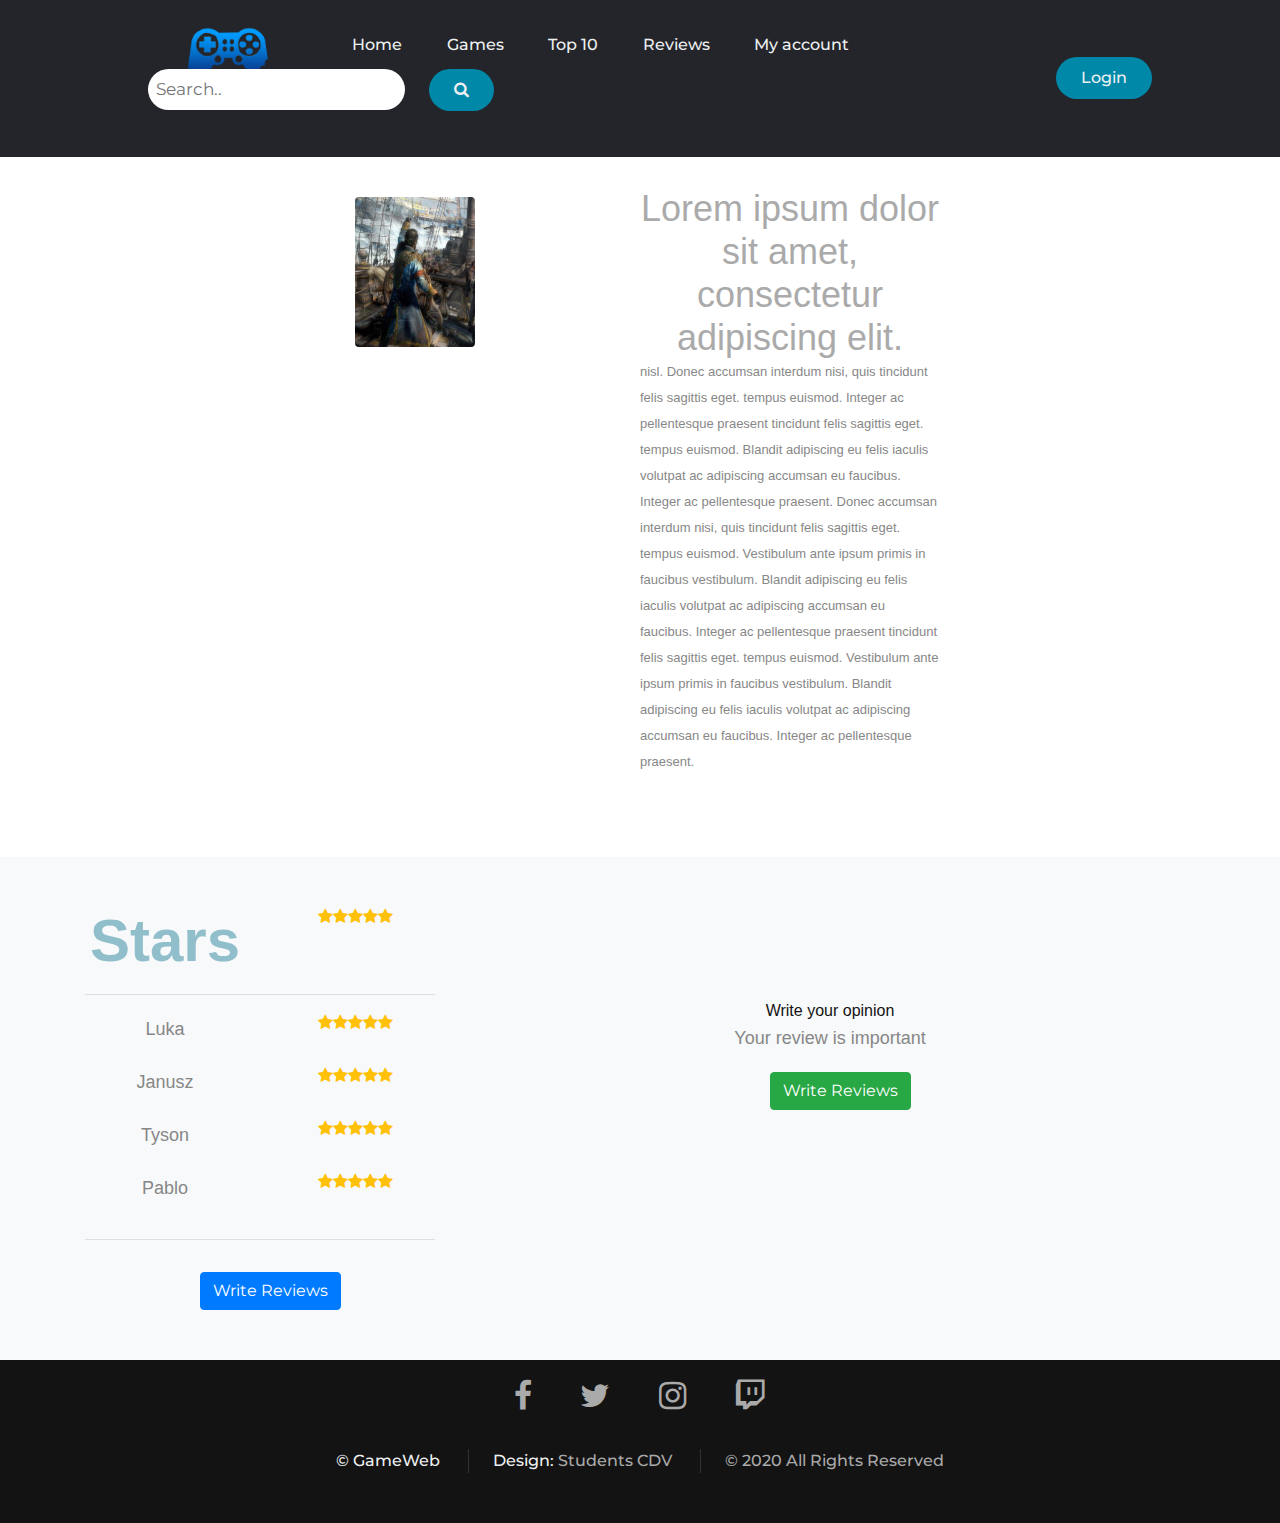
==== game.html @ 72760dee "game" ====
<!DOCTYPE html>
<html lang="en">
<head>
	<title>Gameweb</title>
	<meta charset="UTF-8">
	<meta name="viewport" content="width=device-width, initial-scale=1, shrink-to-fit=no" /> 
	<link rel="stylesheet" href="https://stackpath.bootstrapcdn.com/bootstrap/4.4.1/css/bootstrap.min.css" integrity="sha384-Vkoo8x4CGsO3+Hhxv8T/Q5PaXtkKtu6ug5TOeNV6gBiFeWPGFN9MuhOf23Q9Ifjh" crossorigin="anonymous">
	<link rel="stylesheet" href="css/style.css"/>
	<link href="https://maxcdn.bootstrapcdn.com/font-awesome/4.7.0/css/font-awesome.min.css"rel="stylesheet" integrity="sha384-wvfXpqpZZVQGK6TAh5PVlGOfQNHSoD2xbE+QkPxCAFlNEevoEH3Sl0sibVcOQVnN" crossorigin="anonymous">
</head>
<body>
	<header>	
			<!--<img class="logo" src="img/logo.png" alt="logo">-->
			<nav>
				<ul class="nav_links">
					<li><a href="#"><img class=logo src="img/logo.png"></a></li>
					<li><a href="index.html">Home</a></li>
					<li><a href="games.html">Games</a></li>
					<li><a href="top.html">Top 10</a></li> 
					<li><a href="reviews.html">Reviews</a></li>
					<li><a href="myaccount.html">My account</a></li>
					<li><form action="/search.php">
						<input type="text" placeholder="Search.." name="search">
						<button type="submit"><i class="fa fa-search"></i></button>
					  </form></li>
				</ul>
			</nav>
			<a class="cta" href="login.html"><button>Login</button></a>
	</header>


    <div class="glowny">

        <div class="lewy">
            <img src="img/o3.jpg" class="image-left" alt=""/>
            
        </div>
        
        <div class="prawy">
            <h2>Lorem ipsum dolor sit amet, consectetur adipiscing elit.</h2>
            <p class="opis-gra"> nisl. Donec accumsan interdum nisi, quis tincidunt felis sagittis eget. tempus euismod. Integer ac pellentesque praesent tincidunt felis sagittis eget. tempus euismod. Blandit adipiscing eu felis iaculis volutpat ac adipiscing accumsan eu faucibus. Integer ac pellentesque praesent. Donec accumsan interdum nisi, quis tincidunt felis sagittis eget. tempus euismod. Vestibulum ante ipsum primis in faucibus vestibulum. Blandit adipiscing eu felis iaculis volutpat ac adipiscing accumsan eu faucibus. Integer ac pellentesque praesent tincidunt felis sagittis eget. tempus euismod. Vestibulum ante ipsum primis in faucibus vestibulum. Blandit adipiscing eu felis iaculis volutpat ac adipiscing accumsan eu faucibus. Integer ac pellentesque praesent.</p>
        </div>
    </div>
        <section class="write-review py-5 bg-light" id="write-review">
            <div class="container">
            <div class="row">
                <div class="col-md-4">
                    <div class="row">
                    <div class="col-md-6">
                        <h5>Stars</h5>
                    </div>
                    <div class="col-md-6 text-warning">
                        <i class="fa fa-star"></i><i class="fa fa-star"></i><i class="fa fa-star"></i><i class="fa fa-star"></i><i class="fa fa-star"></i>
                    </div>
                </div>
                <hr>
                    <div class="row">
                        <div class="col-md-6">
                            <p>Luka</p>
                        </div>
                        <div class="col-md-6 text-warning">
                        <i class="fa fa-star"></i><i class="fa fa-star"></i><i class="fa fa-star"></i><i class="fa fa-star"></i><i class="fa fa-star"></i>
                    </div>
                    </div>
                    <div class="row">
                        <div class="col-md-6">
                            <p>Janusz</p>
                        </div>
                        <div class="col-md-6 text-warning">
                        <i class="fa fa-star"></i><i class="fa fa-star"></i><i class="fa fa-star"></i><i class="fa fa-star"></i><i class="fa fa-star"></i>
                    </div>
                    </div>
                    <div class="row">
                        <div class="col-md-6">
                            <p>Tyson</p>
                        </div>
                        <div class="col-md-6 text-warning">
                        <i class="fa fa-star"></i><i class="fa fa-star"></i><i class="fa fa-star"></i><i class="fa fa-star"></i><i class="fa fa-star"></i>
                    </div>
                    </div>
                    <div class="row">
                        <div class="col-md-6">
                            <p>Pablo</p>
                        </div>
                        <div class="col-md-6 text-warning">
                        <i class="fa fa-star"></i><i class="fa fa-star"></i><i class="fa fa-star"></i><i class="fa fa-star"></i><i class="fa fa-star"></i>
                    </div>
                    </div>
                    <hr>
                    <div class="row pt-3">
                        <div class="col-md-12">
                            <button type="button" class="btn btn-primary">Write Reviews</button>
                        </div>
                    </div>
                </div>
                <div class="col-md-8 my-5 py-5">
                    <h6>Write your opinion</h6>
                    <p>Your review is important</p>
                    <button type="button" class="btn btn-success">Write Reviews</button>
        
                </div>
            </div>
        </div>
        </section>
        
        
<!-- footer -->
		<footer id="footer">
			<div class="container">
				<ul class="icons">
					<li><a href="http://facebook.com"><i class="fa fa-facebook fa-2x"></i></a></li>
					<li><a href="http://twitter.com"><i class="fa fa-twitter fa-2x"></i></a></li>
					<li><a href="http://instagram.com"><i class="fa fa-instagram fa-2x"></i></a></li>
					<li><a href="#"><i class="fa fa-twitch fa-2x"></i></a></li>
				</ul>
				<ul class="copyright">
					<li>&copy; GameWeb</li>
					<li>Design: <a href="#">Students CDV</a></li>
					<li><a href="#">© 2020 All Rights Reserved</a></li>
				</ul>
			</div>
		</footer>


		
	<script src="https://code.jquery.com/jquery-3.4.1.slim.min.js" integrity="sha384-J6qa4849blE2+poT4WnyKhv5vZF5SrPo0iEjwBvKU7imGFAV0wwj1yYfoRSJoZ+n" crossorigin="anonymous"></script>
	<script src="https://cdn.jsdelivr.net/npm/popper.js@1.16.0/dist/umd/popper.min.js" integrity="sha384-Q6E9RHvbIyZFJoft+2mJbHaEWldlvI9IOYy5n3zV9zzTtmI3UksdQRVvoxMfooAo" crossorigin="anonymous"></script>
	<script src="https://stackpath.bootstrapcdn.com/bootstrap/4.4.1/js/bootstrap.min.js" integrity="sha384-wfSDF2E50Y2D1uUdj0O3uMBJnjuUD4Ih7YwaYd1iqfktj0Uod8GCExl3Og8ifwB6" crossorigin="anonymous"></script>
</body>
</html>
---- css/style.css ----
@import url('https://fonts.googleapis.com/css?family=Montserrat:500&display=swap');

* {
	box-sizing: border-box;
	margin: 0;
	padding: 0;
	
}

li, a, button {
	font-family: "Montserrat", sans-serif;
	font-weight: 500;
	font-size: 16px;
	color: #edf0f1;
	text-decoration: none;
}

header{
	display: flex;
	justify-content: space-between;
	align-items: center;
	padding: 30px 10%;
	background-color: #24252A;
}

.logo{
	list-style: none;
	cursor: pointer;
	margin-right: auto;
	margin-left: auto;
	margin-top: -10px;
	margin-bottom: -25px;
	order: 3;
	padding: 0px;  
	width: 160px;
}

nav{
	order: 1;
}

.nav_links{
	list-style: none;
}

.nav_links li{
	display: inline-block;
	padding: 0px 20px;
}

.nav_links li a {
	transition: all 0.3s ease 0s;
}

.nav_links li a:hover {
	color: #0088a9;
}


.nav_links .search-container {
	float: right;
  }
  
  .nav_links input[type=text] {
	padding: 8px;
	margin-top: 8px;
	font-size: 17px;
	border: none;
	color: #24252A;
	border: none;
	border-radius: 40px;
  }
  
  .nav_links .search-container button {
	float: right;
	padding: 6px 10px;
	margin-top: 8px;
	margin-right: 16px;
	background: #ddd;
	font-size: 17px;
	border: none;
	cursor: pointer;
  }
  
  .nav_links.search-container button:hover {
	background: #ccc;
  }
  
  @media screen and (max-width: 600px) {
	.nav_links .search-container {
	  float: none;
	}
	.nav_links a, .nav_links input[type=text], .nav_links .search-container button {
	  float: none;
	  display: block;
	  text-align: left;
	  width: 100%;
	  margin: 0;
	  padding: 14px;
	}
	.nav_links input[type=text] {
	  border: 1px solid #ccc;  
	}
}

.cta{
	order: 2;
}

button {
	margin-left: 20px;
	padding: 9px 25px;
	background-color: rgba(0,136,169,1);
	border: none;
	border-radius: 50px;
	cursor: pointer;
	transition: all 0.3s ease 0s;
}

button:hover{
	background-color: rgba(0,136,169,0.8);
}

.slider{
	display: none;
}

body {
	height: 100%;
	font-family: 'Roboto', sans-serif;
	-webkit-font-smoothing: antialiased;
}

h1,
h2,
h3,
h4,
h5,
h6 {
	margin: 0;
	font-weight: 500;
	color: #131313;
}

h1 {
	font-size: 70px;
}

h2 {
	text-align: center;
	font-size: 36px;
	color: #aaa;
	font-family: 'Roboto', sans-serif;
	vertical-align: baseline;
}

h3 {
	font-size: 30px;
}

h4 {
	font-size: 24px;
	color: rgb(144, 191, 203);
	font-weight: bold;
	text-align: center;
}

h5 {
	font-size: 60px;
	color: rgb(144, 191, 203);
	font-weight: bold;
	
}

h6 {
	font-size: 16px;
}

p {
	font-size: 18px;
	color: #878787;
	line-height: 2;
	display: block;
}

img {
	max-width: 100%;
}

.set-bg {
	background-repeat: no-repeat;
	background-size: cover;
	background-position: top center;
}

#footer {
	padding: 0px 0px 20px 0;
	background: #131313;
	color: #aaa;
	text-align: center;
}
	#footer a {
		-moz-transition: color 0.2s ease-in-out;
		-webkit-transition: color 0.2s ease-in-out;
		-ms-transition: color 0.2s ease-in-out;
		transition: color 0.2s ease-in-out;
		color: #aaa;
		text-decoration: none;
	}
		#footer a:active, #footer a:hover {
			color: #666;
		}
#footer .icons {
	list-style: none;
	display: inline;
	margin: 0px 20px 0px 20px;
	font-size: 30px;
	padding: 20px;
  text-align: center;
  text-decoration: none;
}
#footer .icons li {
	padding-right: 40px;
	display: inline-block;
	margin-top: 20px;
}
#footer .icons li:last-child {
	padding-right: 0;
	display: inline-block;
}
	#footer .copyright {
		margin: 30px 0;
		padding: 0;
		text-align: center;
	}
#footer .copyright li {
	border-left: solid 1px rgba(144, 144, 144, 0.25);
	display: inline-block;
	list-style: none;
	margin-left: 24px;
	padding-left: 24px;
}
#footer .copyright li:first-child {
	border-left: 0;
	margin-left: 0;
	padding-left: 0;
}

.tales {
	width: 100%;
  }
  .carousel-inner{
	width:100%;
	max-height: 100% !important;
  }

  .image.captioned {
	border-radius: 0;
	margin-bottom: 10px;
	list-style: none;
	text-align: center;
	display: flex;
}

.row{
	border-bottom: solid 1px transparent;
    -moz-box-sizing: border-box;
    -webkit-box-sizing: border-box;
	box-sizing: border-box;
	text-align: center;
	
}

.row-image{
	display: flex;
}



	.wrapper {
		padding: 60px 0 0 0 ;
		background-color: #24252A;
	}

		.wrapper > .inner {
			margin: 0 auto;
			width: 0em;
			
		}

		.wrapper.style2 {
			background-color: #24252A;
			
		}

		.wrapper.style3 {
			background-attachment: fixed;
			background-color: #24252A;
		
		}

		.button-index{
			display: flex;
			justify-content: center;
	list-style: none;
	margin: 0px 20px 0px 20px;
	font-size: 30px;
	padding: 20px;
  text-decoration: none;
  text-align: center;
		}	


		.box-alt{
			border-radius: 4px;
			margin-bottom: 30px;
			padding: 24px;
			border: 0;
			text-align: center;
			box-sizing: border-box;
			margin-left: auto;
			margin-right: auto;
			
		}

.roww{
	display:         flex;
	flex-wrap:       wrap;
	justify-content: center;
}
	.u{		

		float:left; padding:20px; margin:10px; 
    
	}

	.image-fit{
		width:              auto;
		height:             auto;
		margin:             10px;  

	}

	.image-left{
		float: left;
margin-top: 10px;
		max-width: 40%;
		border-radius: 4px;
	border: 0;
	margin-left: 15px;
	width: 150px;
	height: 150px;
	margin-right: 15px;
	}

	.image-right{
		float: right;
		max-width: 40%;
		width: 150px;
		height: 150px;
		border-radius: 4px;
	border: 0;
	margin-left: 15px;
	margin-bottom: 40px;
	box-sizing: border-box;
	}

	.text-game{
		text-align: center;
	}
	.down{
		margin-left: 20px;
		margin-right: 20px;
		text-align: center;
		padding-bottom:160px;
		padding-top: 20px;
	}

	.lista{
		text-align: center;
		margin-top: 30px;
		padding-bottom: 30px;
	}

	

/* STRUCTURE */

.wrap {
	display: flex;
	align-items: center;
	flex-direction: column; 
	justify-content: center;
	width: 100%;
	min-height: 100%;
	padding: 90px;
  }
  
  #formContent {
	-webkit-border-radius: 10px 10px 10px 10px;
	border-radius: 10px 10px 10px 10px;
	background: #fff;
	padding: 30px;
	width: 90%;
	max-width: 450px;
	position: relative;
	padding: 0px;
	-webkit-box-shadow: 0 30px 60px 0 rgba(0,0,0,0.3);
	box-shadow: 0 30px 60px 0 rgba(0,0,0,0.3);
	text-align: center;
  }
  
  #formFooter {
	background-color: #f6f6f6;
	border-top: 1px solid #dce8f1;
	padding: 25px;
	text-align: center;
	-webkit-border-radius: 0 0 10px 10px;
	border-radius: 0 0 10px 10px;
  }
  
  
  
  /* TABS */
  
  h2.inactive {
	color: #cccccc;
  }
  
  h2.active {
	color: #0d0d0d;
	border-bottom: 2px solid #5fbae9;
  }
  
  
  
  /* FORM TYPOGRAPHY*/
  
  .formatka input[type=button], input[type=submit], input[type=reset]  {
	background-color: #56baed;
	border: none;
	color: white;
	padding: 15px 80px;
	text-align: center;
	text-decoration: none;
	display: inline-block;
	text-transform: uppercase;
	font-size: 13px;
	-webkit-box-shadow: 0 10px 30px 0 rgba(95,186,233,0.4);
	box-shadow: 0 10px 30px 0 rgba(95,186,233,0.4);
	-webkit-border-radius: 5px 5px 5px 5px;
	border-radius: 5px 5px 5px 5px;
	margin: 5px 20px 40px 20px;
	-webkit-transition: all 0.3s ease-in-out;
	-moz-transition: all 0.3s ease-in-out;
	-ms-transition: all 0.3s ease-in-out;
	-o-transition: all 0.3s ease-in-out;
	transition: all 0.3s ease-in-out;
  }
  
  .formatka input[type=button]:hover, input[type=submit]:hover, input[type=reset]:hover  {
	background-color: #39ace7;
  }
  
  .formatka input[type=button]:active, input[type=submit]:active, input[type=reset]:active  {
	-moz-transform: scale(0.95);
	-webkit-transform: scale(0.95);
	-o-transform: scale(0.95);
	-ms-transform: scale(0.95);
	transform: scale(0.95);
  }
  
  .formatka input[type=text] {
	background-color: #f6f6f6;
	border: none;
	color: #0d0d0d;
	padding: 15px 32px;
	text-align: center;
	text-decoration: none;
	display: inline-block;
	font-size: 16px;
	margin: 5px;
	width: 85%;
	border: 2px solid #f6f6f6;
	-webkit-transition: all 0.5s ease-in-out;
	-moz-transition: all 0.5s ease-in-out;
	-ms-transition: all 0.5s ease-in-out;
	-o-transition: all 0.5s ease-in-out;
	transition: all 0.5s ease-in-out;
	-webkit-border-radius: 5px 5px 5px 5px;
	border-radius: 5px 5px 5px 5px;
  }
  
  .formatka input[type=text]:focus {
	background-color: #fff;
	border-bottom: 2px solid #5fbae9;
  }
  
  .formatka input[type=text]:placeholder {
	color: #cccccc;
  }
  
  
  
  /* ANIMATIONS */
  
  /* Simple CSS3 Fade-in-down Animation */
  .fadeInDown {
	-webkit-animation-name: fadeInDown;
	animation-name: fadeInDown;
	-webkit-animation-duration: 1s;
	animation-duration: 1s;
	-webkit-animation-fill-mode: both;
	animation-fill-mode: both;
  }
  
  @-webkit-keyframes fadeInDown {
	0% {
	  opacity: 0;
	  -webkit-transform: translate3d(0, -100%, 0);
	  transform: translate3d(0, -100%, 0);
	}
	100% {
	  opacity: 1;
	  -webkit-transform: none;
	  transform: none;
	}
  }
  
  @keyframes fadeInDown {
	0% {
	  opacity: 0;
	  -webkit-transform: translate3d(0, -100%, 0);
	  transform: translate3d(0, -100%, 0);
	}
	100% {
	  opacity: 1;
	  -webkit-transform: none;
	  transform: none;
	}
  }
  
  /* Simple CSS3 Fade-in Animation */
  @-webkit-keyframes fadeIn { from { opacity:0; } to { opacity:1; } }
  @-moz-keyframes fadeIn { from { opacity:0; } to { opacity:1; } }
  @keyframes fadeIn { from { opacity:0; } to { opacity:1; } }
  
  .fadeIn {
	opacity:0;
	-webkit-animation:fadeIn ease-in 1;
	-moz-animation:fadeIn ease-in 1;
	animation:fadeIn ease-in 1;
  
	-webkit-animation-fill-mode:forwards;
	-moz-animation-fill-mode:forwards;
	animation-fill-mode:forwards;
  
	-webkit-animation-duration:1s;
	-moz-animation-duration:1s;
	animation-duration:1s;
  }
  
  .fadeIn.first {
	-webkit-animation-delay: 0.4s;
	-moz-animation-delay: 0.4s;
	animation-delay: 0.4s;
  }
  
  .fadeIn.second {
	-webkit-animation-delay: 0.6s;
	-moz-animation-delay: 0.6s;
	animation-delay: 0.6s;
  }
  
  .fadeIn.third {
	-webkit-animation-delay: 0.8s;
	-moz-animation-delay: 0.8s;
	animation-delay: 0.8s;
  }
  
  .fadeIn.fourth {
	-webkit-animation-delay: 1s;
	-moz-animation-delay: 1s;
	animation-delay: 1s;
  }
  
  /* Simple CSS3 Fade-in Animation */
  .underlineHover:after {
	display: block;
	left: 0;
	bottom: -10px;
	width: 0;
	height: 2px;
	background-color: #56baed;
	content: "";
	transition: width 0.2s;
  }
  
  .underlineHover:hover {
	color: #0d0d0d;
  }
  
  .underlineHover:hover:after{
	width: 100%;
  }
  
  .centered-form{
	margin-top: 60px;
}

.centered-form .panel{
	background: rgba(255, 255, 255, 0.8);
	box-shadow: rgba(0, 0, 0, 0) 20px 20px 20px;
}


div.glowny {
	
	width: 600px;
	height: 700px;
	margin: 0 auto;
	padding: 0px;
	}
	
	div.lewy {
		padding-top: 30px;
	width: 300px;
	height: 300px;
	float: left;
	margin: 0px;
	border-radius: 45%;
	}
	
	div.prawy {
		padding-top: 30px;
	width: 300px;
	height: 300px;
	float: right;
	margin: 0px;
	
	}

	p.opis-gra{
		
		font-size: 13px;
		
	}
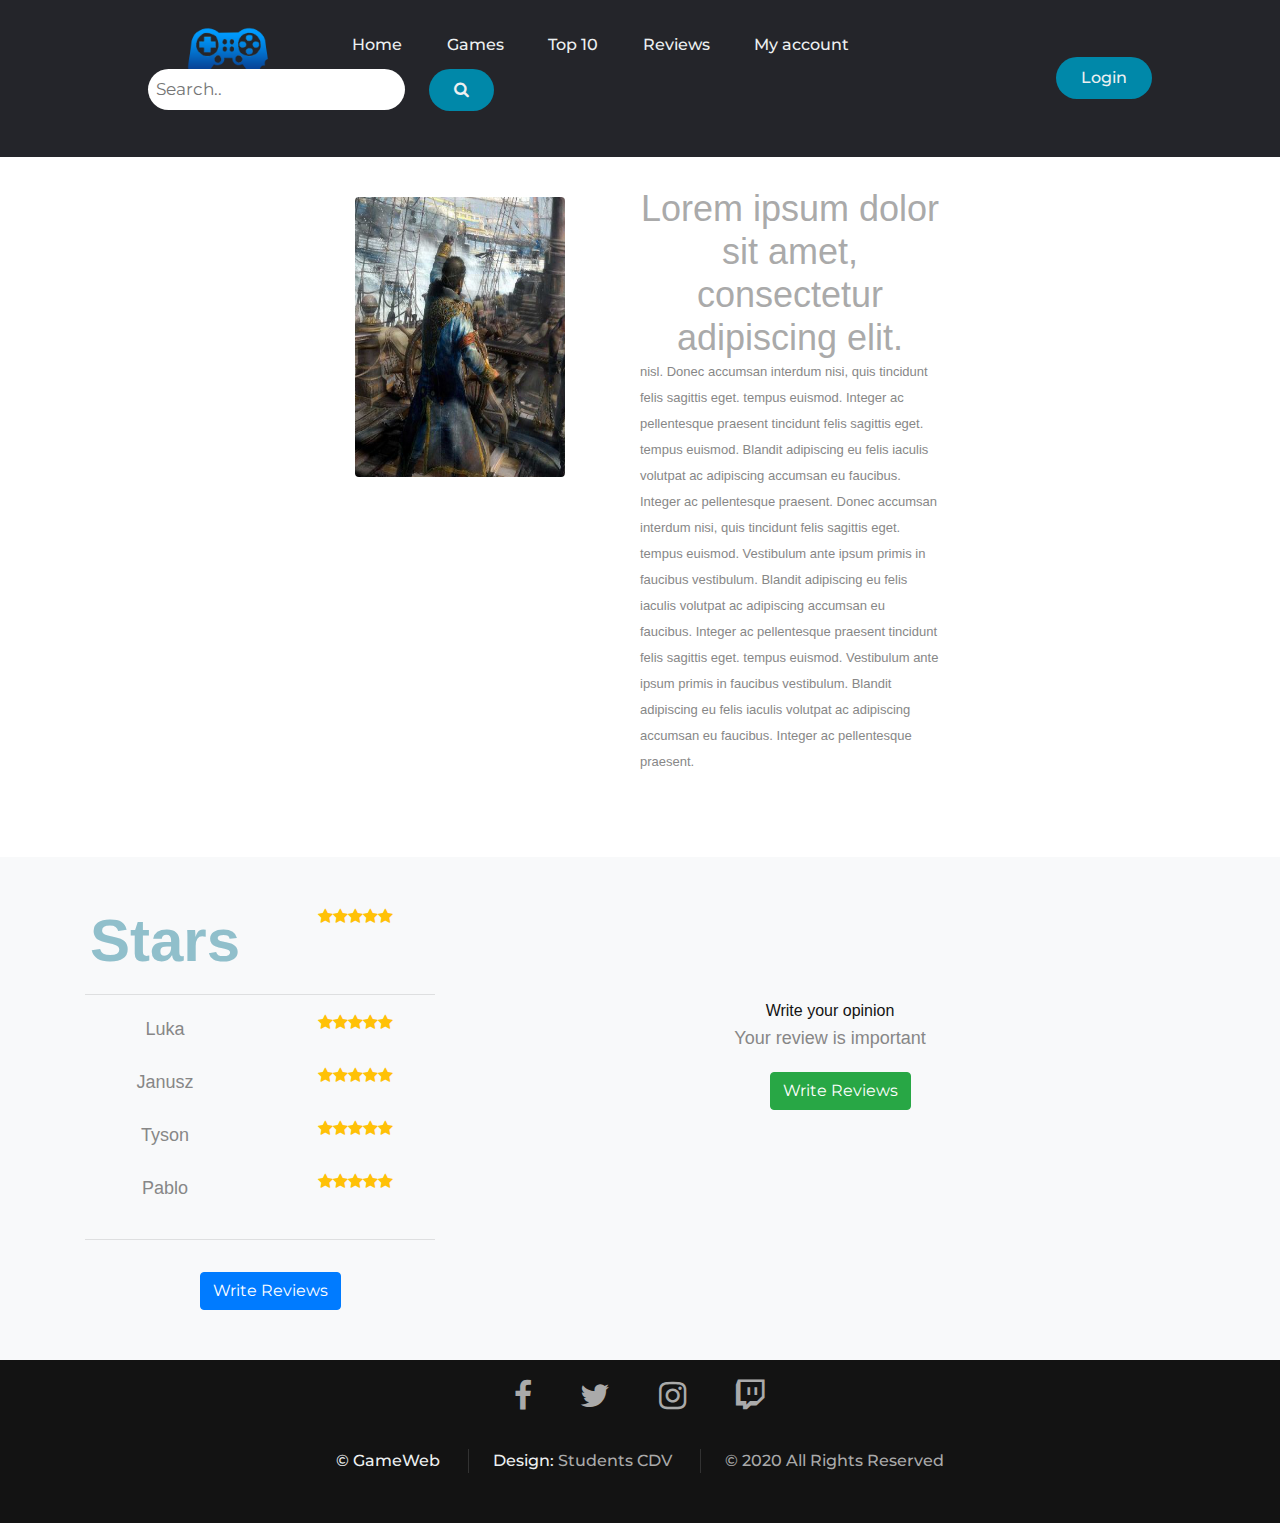
==== commit 697a7d72: "game-s" ====
--- a/game.html
+++ b/game.html
@@ -32,7 +32,7 @@
     <div class="glowny">
 
         <div class="lewy">
-            <img src="img/o3.jpg" class="image-left" alt=""/>
+            <img src="img/o3.jpg" class="image-gra" alt=""/>
             
         </div>
         
--- a/css/style.css
+++ b/css/style.css
@@ -645,7 +645,19 @@
 		font-size: 13px;
 		
 	}
-	
-
-
-
+
+	.image-gra{
+		float: left;
+		margin-top: 10px;
+		
+		border-radius: 4px;
+	border: 0;
+	margin-left: 15px;
+	width: 210px;
+	height: 280px;
+	margin-right: 15px;
+	}
+	
+
+
+
